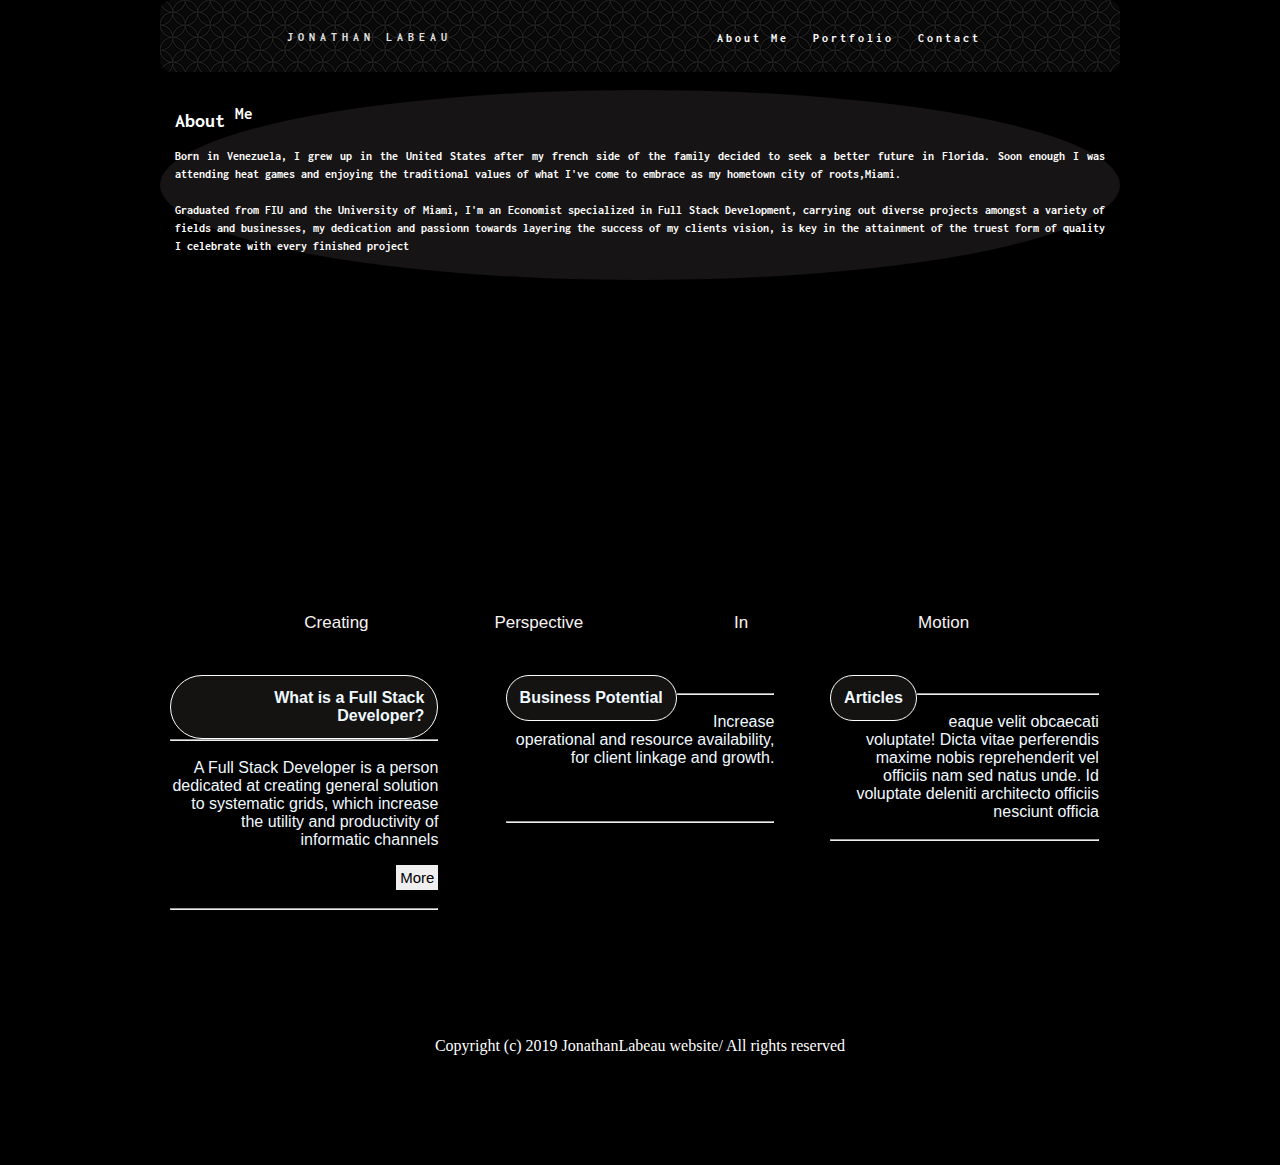
==== index.html @ 9945c472 "Homework for the 21st" ====
<!--Responsive Navigation Bar Tutorial | HTML/CSS/JAVASCRIPT/Portfolio-->
<!DOCTYPE html>
<html lang="en">

<head>
  <meta charset="UTF-8" />
  <meta name="viewport" content="width=device-width, initial-scale=1.0" />
  <meta http-equiv="X-UA-Compatible" content="ie=edge" />
  <link href="https://fonts.googleapis.com/css?family=Inconsolata&display=swap" rel="stylesheet" />
  <link rel="stylesheet" href="assets/css/style.css" />
  
  <title>Navigation</title>

</head>

<body>

  <nav>
    <div class="logo">
      <h5>
        Jonathan Labeau
      </h5>
    </div>
    <ul class="nav-links">
      <li>
        <a href="/index.html">About Me</a>
      </li>
      <li>
        <a href="/portfolio.html">Portfolio</a>
      </li>
      <li>
        <a href="/contact.html">Contact</a>
      </li>
    </ul>
   
  </nav>
  <section>

<br>


<div class="flex-container"><img src="https://media.giphy.com/media/RdKPvP2TAFjZfLFZlZ/giphy.gif" style="border-radius: 50%;" height="190" alt="" >

  <div style="flex-grow: 6">
    <H3 style="font-size: 20px; color: white;"> About <sup>Me</sup></H3>

    <br>
    <p style="color: rgb(255, 254, 254);"><b> Born in Venezuela, I grew up in the United States  after my french side of the family decided to seek a better future in Florida. Soon enough I was attending heat games and enjoying the traditional values of what I've come to embrace as my hometown city of roots,Miami.</p>
      <br>
    <p style="color: rgb(255, 254, 254);">  
    Graduated from FIU and the University of Miami, I'm an Economist specialized in Full Stack Development, carrying out diverse projects amongst a variety of fields and businesses, my dedication and passionn towards layering the success of my clients vision, is key in the attainment of the truest form of quality I celebrate with every finished project  </b></p></div>
</section>

<br>

<section class="center">
  <center><div id="London" class="tabcontent">
    
  </div>
  
  <div id="Paris" class="tabcontent">
   
  </div>
  
  <div id="Tokyo" class="tabcontent">
    
  </div>
  
  <div id="Oslo" class="tabcontent">
    
  </div>
  
  <button class="tablink" onclick="openCity('London', this,)" id="defaultOpen">Creating</button>
  <button class="tablink" onclick="openCity('Paris', this, )">Perspective</button>
  <button class="tablink" onclick="openCity('Tokyo', this, )">In</button>
  <button class="tablink" onclick="openCity('Oslo', this,  )">Motion</button>
 </center>
  </section>

  <script src="assets/Javascript/javascript.js" ;></script>
 
  
  <br>


<section id="original">
<section id="first">
<h4>What is a Full Stack Developer?</h4>
<br>
<hr>
<br>
<p> A Full Stack Developer is a person dedicated at creating general solution to systematic grids, which increase the utility and productivity of informatic channels</p>

<div class="dropdown">
  <button class="dropbtn">More</button>
  <div
   class="dropdown-content">
    <a href="#">Information </a>
    <a href="#">Victory Place</a>
    <a href="#">The Improvement</a>

  </div>
  
</div>
<br>
<br>
<hr>
<br>
<section class="center">
  
</section>
</section> 
<section id="second">
<h4>Business Potential</h4>
<br>
<hr>
<br>
<p>Increase     operational and resource availability, for client linkage and growth. </p> 

<br>
<br>
<br>


<hr>
</section> 
<section id="third">
<h4>Articles</h4>
<br>
<hr>
<br>
<p> eaque velit obcaecati voluptate! Dicta vitae perferendis maxime nobis reprehenderit vel officiis nam sed natus unde. Id voluptate deleniti architecto officiis nesciunt officia</p> 


<br>


<hr>

</section> 


<section>
<br>
<br>
  <div id="footer">
    <p>Copyright (c) 2019 JonathanLabeau website/ All rights reserved</p>
  </div>


</section>
</body>

</html>
---- assets/css/style.css ----
* {
  margin: 0px;
  padding: 0px;
  backgroundbox-sizing: borderbox;
}

body {
  background-color: black;
  background-image: url([data-uri]);
}

nav {
  margin: 0 auto;
  text-align: left;
  border-radius: 12px;

  width: 960px;
  background-image: url(/assets/images/Background1.png);
  height: 5px;
  display: flex;
  justify-content: space-around;
  align-items: center;
  min-height: 8vh;
  background-color: rgb(47, 33, 139);
  font-family: "Inconsolata", sans-serif;
}

.logo {
  color: rgb(226, 226, 226);
  text-transform: uppercase;
  letter-spacing: 5px;
  font-size: 15px;
}

.nav-links {
  display: flex;

  justify-content: space-around;
  width: 30%;
}
.nav-links li {
  list-style: none;
}

.nav-links a {
  color: rgb(255, 255, 255);
  text-decoration: none;
  letter-spacing: 3px;
  font-weight: bold;
  font-size: 12px;
}

.burger {
  display: none;
  cursor: pointer;
}

.burger div {
  width: 25px;
  height: 2.5px;
  background-color: rgb(226, 226, 226);
  margin: 5px;
}

@media screen and (max-width: 1024px) {
  .nav-links {
    width: 60%;
  }
}

@media screen and (max-width: 768px) {
  body {
    overflow-x: hidden;
  }
  .nav-links {
    background-color: rgb(20, 20, 18);
    position: absolute;
    right: 0px;
    height: 92vh;
    top: 8vh;

    opacity: 100%;
    display: flex;
    flex-direction: column;
    align-items: center;
    width: 50%;
    transform: translateX(100%);
    transition: transform 0.5s ease-in;
  }
  .nav-links li {
    opacity: 0;
  }
  .burger {
    display: block;
  }
}

.nav-active {
  transform: translateX(0%);
}

/*Building the menu animations*/

@keyframes navLinkFade {
  from {
    opacity: 0;
    transform: translateX(50px);
  }
  to {
    opacity: 1;
    transform: translateX(0px);
  }
}

.toggle .line1 {
  transform: rotate(-45deg) translate(-5px, 6px);
}
.toggle .line2 {
  opacity: 0;
}

.toggle .line3 {
  transform: rotate(45deg) translate(-5px, -6px);
}

#vid {
  max-width: 75%;
  border-radius: 12px;
  margin: 0 auto;
  text-align: left;
  display: block;
  margin-left: auto;
  margin-right: auto;
}

.flex-container {
  background-color: rgb(22, 20, 20);

  border-radius: 50%;
  margin: 0 auto;
  text-align: left;
  width: 960px;
  display: flex;
  align-items: initial;
  opacity: 100%;
}

.flex-container > div {
  background-position: center;

  border-radius: 115px;

  padding: 1%;
  width: 75 px;
  margin: 5px;
  text-align: justify;
  line-height: 18px;
  font-size: 12px;
  font-family: "Inconsolata", sans-serif;
}

.tablink {
  margin: 0 auto;
  background-color: rgb(0, 0, 0);

  color: rgb(247, 242, 242);
  float: center;
  border: none;
  outline: none;
  cursor: pointer;
  padding: 14px 16px;
  font-size: 17px;
  width: 15.5%;
}

.tablink:hover {
  border-radius: 12px;
  border: medium;
  background-color: rgb(36, 37, 35);
}

/* Style the tab content */
.tabcontent {
  border-radius: 12px;
  color: white;
  display: flex;
  margin-top: 1px;
  padding: 150px;
  width: 650px;
  text-align: center;
}

#London {
  background-image: url(https://d2jv9003bew7ag.cloudfront.net/uploads/Op-Art.jpg);

  border-radius: 12px;
  border: thin royalblue;

  border-radius: 15px;
}
#Paris {
  border: thin royalblue;
  background-image: url(https://upload.wikimedia.org/wikipedia/en/1/1b/Riley%2C_Movement_in_Squares.jpg);

  border-radius: 15px;
}

#Tokyo {
  border: thin royalblue;
  background-image: url(https://s-media-cache-ak0.pinimg.com/736x/db/2b/eb/db2beb3d5d4ea64fed3fb61ec1d51729.jpg);
  background-size: 960px;
  border-radius: 15px;
}

#Oslo {
  border: thin royalblue;
  background-image: url(https://i.gifer.com/GCba.gif);

  border-radius: 15px;
}

#center {
  margin: 0 auto;
  align-self: center;
}

#original {
  color: aliceblue;
  text-align: end;
  border-radius: 12px;
  width: 960px;
  height: 500px;
  margin: 0% auto;
}

#first {
  border-radius: 12px;

  font-family: -apple-system, BlinkMacSystemFont, "Segoe UI", Roboto, Oxygen,
    Ubuntu, Cantarell, "Open Sans", "Helvetica Neue", sans-serif;
  padding: 1%;
  float: left;
  width: 28%;
  height: 50%;
  margin-bottom: 2%;
  marginmargin-top: 1%;
}
#second {
  border-radius: 12px;

  font-family: -apple-system, BlinkMacSystemFont, "Segoe UI", Roboto, Oxygen,
    Ubuntu, Cantarell, "Open Sans", "Helvetica Neue", sans-serif;
  float: left;
  padding: 1%;
  width: 28%;
  height: %;
  margin-left: 5%;
}
#third {
  border-radius: 12px;

  font-family: -apple-system, BlinkMacSystemFont, "Segoe UI", Roboto, Oxygen,
    Ubuntu, Cantarell, "Open Sans", "Helvetica Neue", sans-serif;
  margin-right: 1.2%;
  padding: 1%;
  float: right;
  width: 28%;
  height: 50%;
}

h4 {
  border: groove white;
  border-width: 0.69px;
  font-family: "Franklin Gothic Medium", "Arial Narrow", Arial, sans-serif;
  float: left;
  background-color: rgb(20, 19, 17);
  border-radius: 45px;
  padding: 13px;
}

/* Dropdown Button */
.dropbtn {
  padding: 4px;
  font-size: 15px;
  border: none;
  margin-top: 16px;
}

/* The container <div> - needed to position the dropdown content */
.dropdown {
  position: relative;
  display: inline-block;
}

/* Dropdown Content (Hidden by Default) */
.dropdown-content {
  display: none;
  position: left;

  min-width: 275px;
  box-shadow: 0px 8px 16px 0px rgba(14, 13, 13, 0.2);
  z-index: 1;
}

/* Links inside the dropdown */
.dropdown-content a {
  text-align: left;
  color: rgb(252, 246, 246);
  padding: 12px 16px;
  text-decoration: none;
  display: block;
}

/* Change color of dropdown links on hover */
.dropdown-content a:hover {
  background-color: rgb(17, 15, 15);
}

/* Show the dropdown menu on hover */
.dropdown:hover .dropdown-content {
  display: block;
}

/* Change the background color of the dropdown button when the dropdown content is shown */
.dropdown:hover .dropbtn {
  background-color: #000000;
}

#link_bar {
  border-color: white;

  text-emphasis: bold;
  text-align: center;
  width: 15%;
  border-radius: 12%;
  margin-left: 10%;
}

/* Style inputs, select elements and textareas */
input[type="text"],
select,
textarea {
  width: 100%;
  padding: 12px;
  border: 1px solid #ccc;
  border-radius: 4px;
  box-sizing: border-box;
  resize: vertical;
}

/* Style the label to display next to the inputs */
label {
  padding: 12px 12px 12px 0;
  display: inline-block;
}

/* Style the submit button */
input[type="submit"] {
  background-color: #282a28;
  color: white;
  padding: 12px 20px;
  border: none;
  border-radius: 4px;
  cursor: pointer;
  float: right;
}

/* Style the container */
.container {
  border-radius: 5px;
  background-image: url(/assets/images/Background1.png);
  background-color: #141313;
  padding: 20px;
}

/* Floating column for labels: 25% width */
.col-25 {
  float: left;
  width: 25%;
  margin-top: 6px;
}

/* Floating column for inputs: 75% width */
.col-75 {
  float: left;
  width: 75%;
  margin-top: 6px;
}

/* Clear floats after the columns */
.row:after {
  content: "";
  display: table;
  clear: both;
}

/* Responsive layout - when the screen is less than 600px wide, make the two columns stack on top of each other instead of next to each other */
@media screen and (max-width: 600px) {
  .col-25,
  .col-75,
  input[type="submit"] {
    width: 100%;
    margin-top: 0;
  }
}

#footer {
  margin-top: 35%;
  color: white;
  display: table;
  text-align: center;
  margin-left: auto;
  margin-right: auto;
}
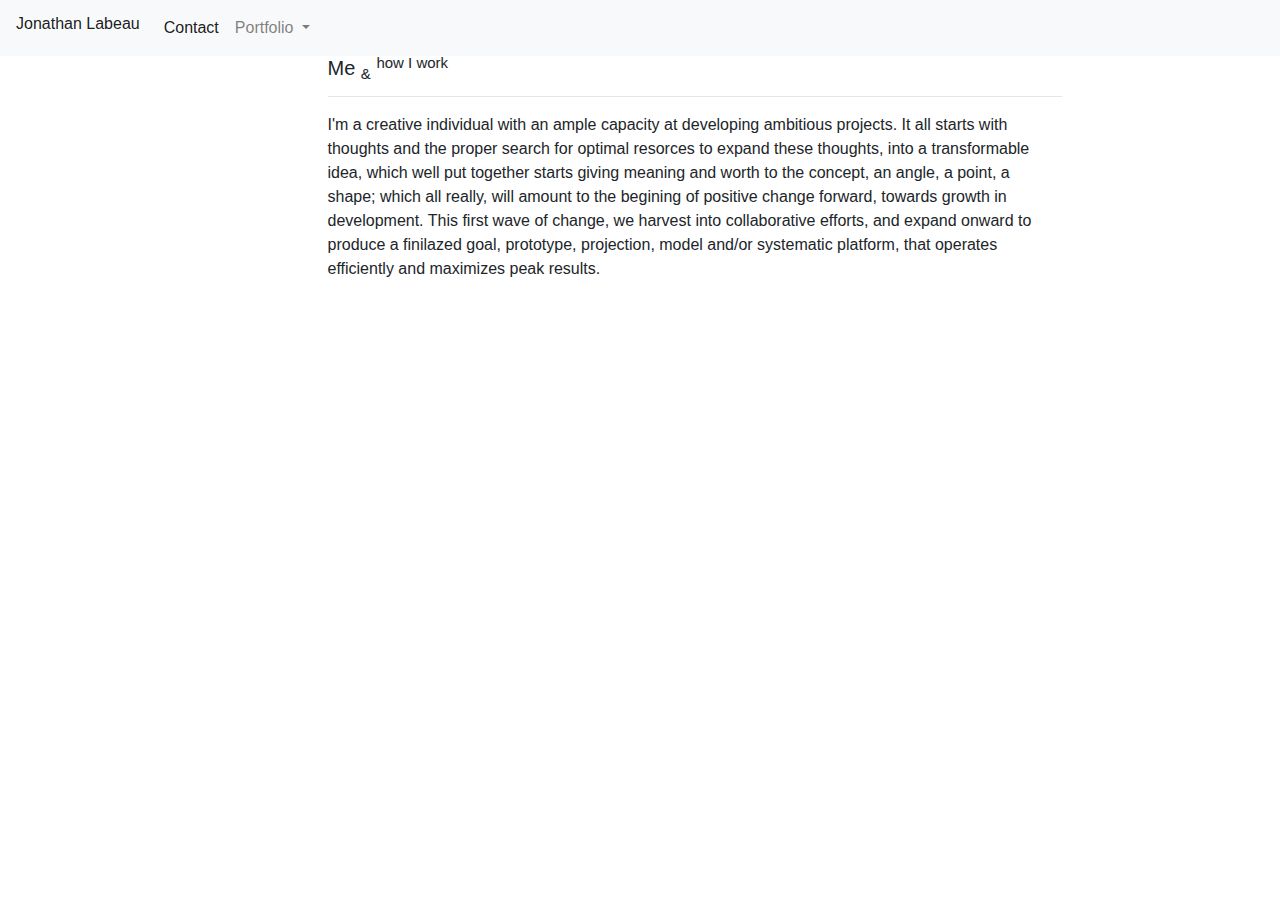
==== commit 51883bf8: "variant caps" ====
--- a/index.html
+++ b/index.html
@@ -1,154 +1,95 @@
-<!--Responsive Navigation Bar Tutorial | HTML/CSS/JAVASCRIPT/Portfolio-->
 <!DOCTYPE html>
 <html lang="en">
+  <head>
+    <!-- Required meta tags -->
+    <meta charset="utf-8" />
+    <meta
+      name="viewport"
+      content="width=device-width, initial-scale=1, shrink-to-fit=no"
+    />
 
-<head>
-  <meta charset="UTF-8" />
-  <meta name="viewport" content="width=device-width, initial-scale=1.0" />
-  <meta http-equiv="X-UA-Compatible" content="ie=edge" />
-  <link href="https://fonts.googleapis.com/css?family=Inconsolata&display=swap" rel="stylesheet" />
-  <link rel="stylesheet" href="assets/css/style.css" />
-  
-  <title>Navigation</title>
+    <!-- Bootstrap CSS -->
+    <link
+      rel="stylesheet"
+      href="https://stackpath.bootstrapcdn.com/bootstrap/4.4.1/css/bootstrap.min.css"
+      integrity="sha384-Vkoo8x4CGsO3+Hhxv8T/Q5PaXtkKtu6ug5TOeNV6gBiFeWPGFN9MuhOf23Q9Ifjh"
+      crossorigin="anonymous"
+    />
+    <link href="https://fonts.googleapis.com/css?family=Modern+Antiqua&display=swap" rel="stylesheet">
+    <link href="https://fonts.googleapis.com/css?family=Cute+Font&display=swap" rel="stylesheet">
+    <link href="https://fonts.googleapis.com/css?family=Ubuntu&display=swap" rel="stylesheet">
+    <link rel="stylesheet" href="styles.css">
 
-</head>
+    <title>Hello, world!</title>
+  </head>
 
-<body>
-
-  <nav>
-    <div class="logo">
-      <h5>
-        Jonathan Labeau
-      </h5>
-    </div>
-    <ul class="nav-links">
-      <li>
-        <a href="/index.html">About Me</a>
-      </li>
-      <li>
-        <a href="/portfolio.html">Portfolio</a>
-      </li>
-      <li>
-        <a href="/contact.html">Contact</a>
-      </li>
-    </ul>
-   
-  </nav>
-  <section>
-
-<br>
-
-
-<div class="flex-container"><img src="https://media.giphy.com/media/RdKPvP2TAFjZfLFZlZ/giphy.gif" style="border-radius: 50%;" height="190" alt="" >
-
-  <div style="flex-grow: 6">
-    <H3 style="font-size: 20px; color: white;"> About <sup>Me</sup></H3>
-
-    <br>
-    <p style="color: rgb(255, 254, 254);"><b> Born in Venezuela, I grew up in the United States  after my french side of the family decided to seek a better future in Florida. Soon enough I was attending heat games and enjoying the traditional values of what I've come to embrace as my hometown city of roots,Miami.</p>
-      <br>
-    <p style="color: rgb(255, 254, 254);">  
-    Graduated from FIU and the University of Miami, I'm an Economist specialized in Full Stack Development, carrying out diverse projects amongst a variety of fields and businesses, my dedication and passionn towards layering the success of my clients vision, is key in the attainment of the truest form of quality I celebrate with every finished project  </b></p></div>
-</section>
-
-<br>
-
-<section class="center">
-  <center><div id="London" class="tabcontent">
-    
-  </div>
-  
-  <div id="Paris" class="tabcontent">
-   
-  </div>
-  
-  <div id="Tokyo" class="tabcontent">
-    
-  </div>
-  
-  <div id="Oslo" class="tabcontent">
-    
-  </div>
-  
-  <button class="tablink" onclick="openCity('London', this,)" id="defaultOpen">Creating</button>
-  <button class="tablink" onclick="openCity('Paris', this, )">Perspective</button>
-  <button class="tablink" onclick="openCity('Tokyo', this, )">In</button>
-  <button class="tablink" onclick="openCity('Oslo', this,  )">Motion</button>
- </center>
-  </section>
-
-  <script src="assets/Javascript/javascript.js" ;></script>
- 
-  
-  <br>
-
-
-<section id="original">
-<section id="first">
-<h4>What is a Full Stack Developer?</h4>
-<br>
-<hr>
-<br>
-<p> A Full Stack Developer is a person dedicated at creating general solution to systematic grids, which increase the utility and productivity of informatic channels</p>
-
-<div class="dropdown">
-  <button class="dropbtn">More</button>
-  <div
-   class="dropdown-content">
-    <a href="#">Information </a>
-    <a href="#">Victory Place</a>
-    <a href="#">The Improvement</a>
-
-  </div>
-  
-</div>
-<br>
-<br>
-<hr>
-<br>
-<section class="center">
-  
-</section>
-</section> 
-<section id="second">
-<h4>Business Potential</h4>
-<br>
-<hr>
-<br>
-<p>Increase     operational and resource availability, for client linkage and growth. </p> 
-
-<br>
-<br>
-<br>
-
-
-<hr>
-</section> 
-<section id="third">
-<h4>Articles</h4>
-<br>
-<hr>
-<br>
-<p> eaque velit obcaecati voluptate! Dicta vitae perferendis maxime nobis reprehenderit vel officiis nam sed natus unde. Id voluptate deleniti architecto officiis nesciunt officia</p> 
-
-
-<br>
-
-
-<hr>
-
-</section> 
-
-
-<section>
-<br>
-<br>
-  <div id="footer">
-    <p>Copyright (c) 2019 JonathanLabeau website/ All rights reserved</p>
-  </div>
-
-
-</section>
-</body>
-
-</html>+  <body>
+    <!--Nav Bar-->
+    <section class="main">
+      <div class="container-flex" id="container o">
+        <div class="row" id="rowone">
+          <div class="col-sm-12" id="navbar"><nav class="navbar navbar-expand-lg navbar-light bg-light">
+           <a class="navbar-brand" href="#"><H6 id="Myname" >Jonathan Labeau</H6></a>
+           <button class="navbar-toggler" type="button" data-toggle="collapse" data-target="#navbarNavDropdown"
+            aria-controls="navbarNavDropdown" aria-expanded="false" aria-label="Toggle navigation">
+            <span class="navbar-toggler-icon"></span>
+           </button>
+           <div class="collapse navbar-collapse" id="navbarNavDropdown">
+            <ul class="navbar-nav">
+             <li class="nav-item active">
+          
+              <a class="nav-link" href="contact.html">Contact</a>
+             </li>
+             <li class="nav-item dropdown">
+              <a class="nav-link dropdown-toggle" href="#" id="navbarDropdownMenuLink" role="button" data-toggle="dropdown"
+               aria-haspopup="true" aria-expanded="false">
+             Portfolio
+              </a>
+              <div class="dropdown-menu" aria-labelledby="navbarDropdownMenuLink">
+               <a class="dropdown-item" href="portfolio.html">Audiovisual/Design</a>
+               <a class="dropdown-item" href="#">News</a>
+               <a class="dropdown-item" href="#">Discoveries</a>
+              </div>
+             </li>
+            </ul>
+           </div>
+          </nav>
+         </div>
+          <!--My showcase Info/ Picture/Gif pluse My info (Responsive-->
+           
+            <div class="col-xs-12 col-sm-12 col-md-3 col-lg-3" id="pictureone">
+              
+               <img src="https://www.navilsoftwares.com/img/gif/career1.gif" alt="">
+            
+              
+             </div>
+             
+            
+            <div class="col-xs-12 col-sm-12 col-md-8 col-lg-7" id="info about me"><h5 id="header">Me <sub>&</sub> <sup>how I work</sup></h5><hr> <p>I'm a creative individual with an ample capacity at developing ambitious projects. It all starts with thoughts and the proper search for optimal resorces to expand these thoughts, into a transformable idea, which well put together starts giving meaning and worth to the concept, an angle, a point, a shape; which all really, will amount to the begining of positive change forward, towards growth in development. This first wave of change, we harvest into collaborative efforts, and expand onward to produce a finilazed goal, prototype, projection, model and/or systematic platform, that operates efficiently and maximizes peak results. </p>
+            <br>
+             
+             </div><br>
+            
+          </div>
+        </div>
+      </div>
+    </section>
+    <!-- Optional JavaScript -->
+    <!-- jQuery first, then Popper.js, then Bootstrap JS -->
+    <script
+      src="https://code.jquery.com/jquery-3.4.1.slim.min.js"
+      integrity="sha384-J6qa4849blE2+poT4WnyKhv5vZF5SrPo0iEjwBvKU7imGFAV0wwj1yYfoRSJoZ+n"
+      crossorigin="anonymous"
+    ></script>
+    <script
+      src="https://cdn.jsdelivr.net/npm/popper.js@1.16.0/dist/umd/popper.min.js"
+      integrity="sha384-Q6E9RHvbIyZFJoft+2mJbHaEWldlvI9IOYy5n3zV9zzTtmI3UksdQRVvoxMfooAo"
+      crossorigin="anonymous"
+    ></script>
+    <script
+      src="https://stackpath.bootstrapcdn.com/bootstrap/4.4.1/js/bootstrap.min.js"
+      integrity="sha384-wfSDF2E50Y2D1uUdj0O3uMBJnjuUD4Ih7YwaYd1iqfktj0Uod8GCExl3Og8ifwB6"
+      crossorigin="anonymous"
+    ></script>
+  </body>
+</html>
